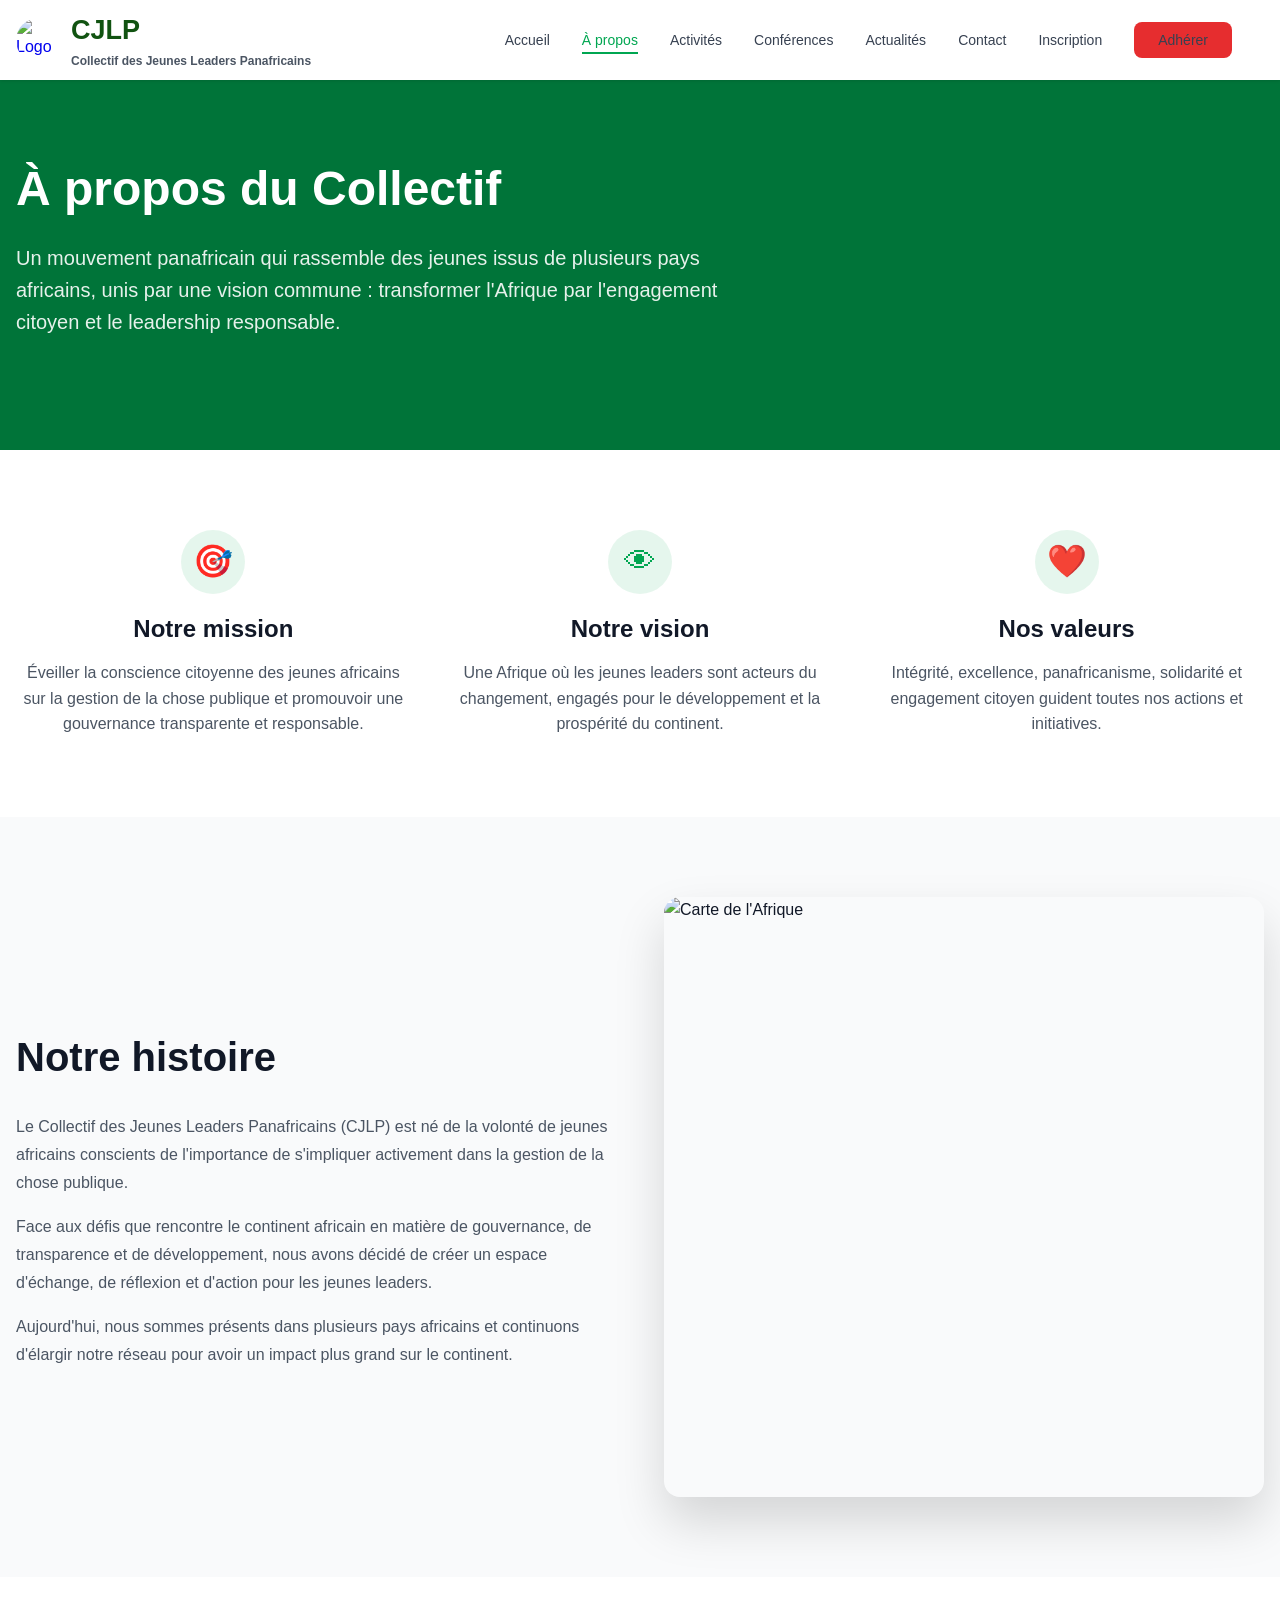
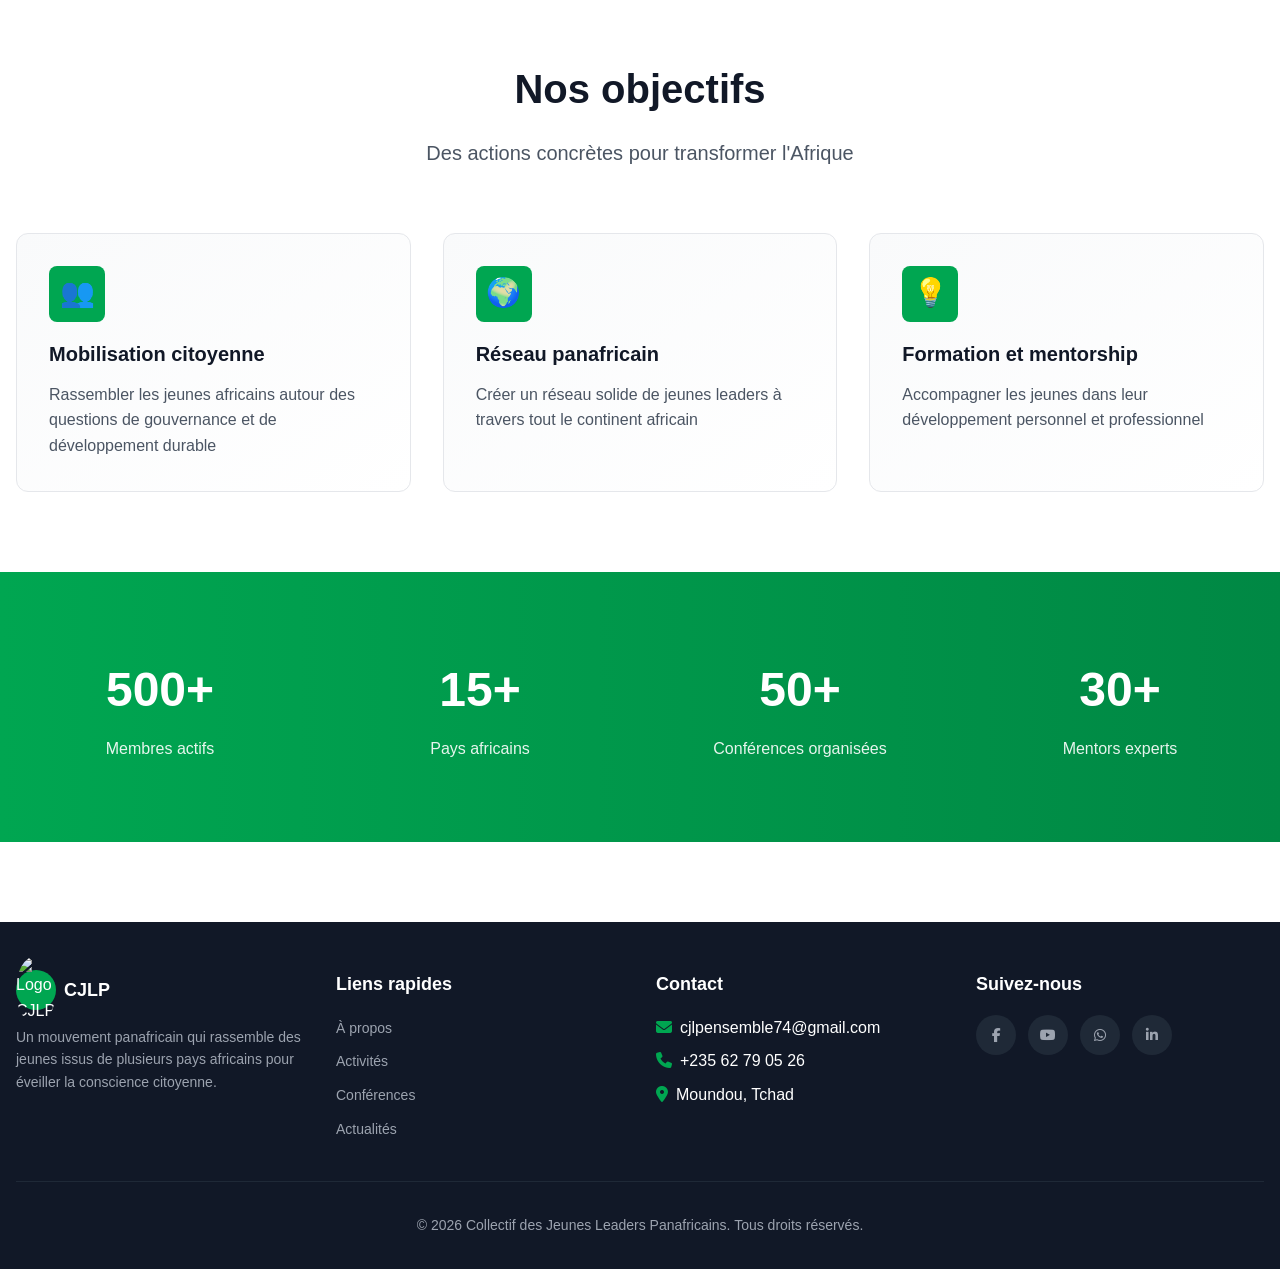
==== a-propos.html @ 23a4e642 "Add files via upload" ====
<!DOCTYPE html>
<html lang="fr">
<head>
    <meta charset="UTF-8">
    <meta name="viewport" content="width=device-width, initial-scale=1.0">
    <meta name="description" content="À propos du Collectif des Jeunes Leaders Panafricains - Notre mission, vision et valeurs">
    <title>À propos - CJLP | Collectif des Jeunes Leaders Panafricains</title>
    <link rel="stylesheet" href="Style.css">
    <script src="script.js"></script>
    <link rel="stylesheet" href="https://cdnjs.cloudflare.com/ajax/libs/font-awesome/6.5.0/css/all.min.css">
</head>
<body>
    <!-- Navigation -->
    <nav class="navbar">
          <div class="navbar-container">
              <a href="index.html" class="navbar-logo">
    <img src="Images/logo cjlp.jpeg" 
         alt="Logo CJLP" 
         class="logo-circle">
    <div class="logo-text">
                      <h1>CJLP</h1> 
                      <p>Collectif des Jeunes Leaders Panafricains</p>
                  </div>
              </a>
            <ul class="navbar-menu">
                <li><a href="index.html">Accueil</a></li>
                <li><a href="a-propos.html" class="active">À propos</a></li>
                <li><a href="activites.html">Activités</a></li>
                <li><a href="conferences.html">Conférences</a></li>
                <li><a href="actualites.html">Actualités</a></li>
                <li><a href="contact.html">Contact</a></li>
                <li><a href="inscription.html">Inscription</a></li>
                <li><a href="adhesion.html" class="btn-adhesion">Adhérer</a></li>
                <li><button id="logout-btn" style="display: none; background: none; border: none; color: var(--color-gray-700); cursor: pointer; font-weight: 500;">Se déconnecter</button></li>
            </ul>
            
            <button class="mobile-menu-btn" aria-label="Ouvrir le menu mobile">
                <span>☰</span>
            </button>
            <nav class="mobile-menu" aria-hidden="true"></nav>
        </div>
    </nav>

    <!-- Hero Section -->
    <section class="hero">
        <div class="hero-content">
            <div class="container">
                <div style="max-width: 48rem;">
                    <h1 style="font-size: 3rem; line-height: 1.2; margin-bottom: 1.5rem; font-weight: bold;">
                        À propos du Collectif
                    </h1>
                    <p style="font-size: 1.25rem; color: rgba(255, 255, 255, 0.9);">
                        Un mouvement panafricain qui rassemble des jeunes issus de plusieurs pays africains, 
                        unis par une vision commune : transformer l'Afrique par l'engagement citoyen et le leadership responsable.
                    </p>
                </div>
            </div>
        </div>
    </section>

    <!-- Mission, Vision, Valeurs -->
    <section class="section bg-white">
        <div class="container">
            <div class="grid grid-3">
                <div class="text-center">
                    <div style="width: 4rem; height: 4rem; background: rgba(0, 166, 81, 0.1); border-radius: 50%; display: flex; align-items: center; justify-content: center; margin: 0 auto 1rem;">
                        <span style="color: #00A651; font-size: 2rem;">🎯</span>
                    </div>
                    <h3 style="font-size: 1.5rem; font-weight: bold; margin-bottom: 0.75rem;">Notre mission</h3>
                    <p style="color: #4b5563;">
                        Éveiller la conscience citoyenne des jeunes africains sur la gestion de la chose publique et promouvoir une gouvernance transparente et responsable.
                    </p>
                </div>
                
                <div class="text-center">
                    <div style="width: 4rem; height: 4rem; background: rgba(0, 166, 81, 0.1); border-radius: 50%; display: flex; align-items: center; justify-content: center; margin: 0 auto 1rem;">
                        <span style="color: #00A651; font-size: 2rem;">👁</span>
                    </div>
                    <h3 style="font-size: 1.5rem; font-weight: bold; margin-bottom: 0.75rem;">Notre vision</h3>
                    <p style="color: #4b5563;">
                        Une Afrique où les jeunes leaders sont acteurs du changement, engagés pour le développement et la prospérité du continent.
                    </p>
                </div>
                
                <div class="text-center">
                    <div style="width: 4rem; height: 4rem; background: rgba(0, 166, 81, 0.1); border-radius: 50%; display: flex; align-items: center; justify-content: center; margin: 0 auto 1rem;">
                        <span style="color: #00A651; font-size: 2rem;">❤️</span>
                    </div>
                    <h3 style="font-size: 1.5rem; font-weight: bold; margin-bottom: 0.75rem;">Nos valeurs</h3>
                    <p style="color: #4b5563;">
                        Intégrité, excellence, panafricanisme, solidarité et engagement citoyen guident toutes nos actions et initiatives.
                    </p>
                </div>
            </div>
        </div>
    </section>

    <!-- Notre Histoire -->
    <section class="section bg-gray-50">
        <div class="container">
            <div class="hero-grid">
                <div>
                    <h2 style="font-size: 2.5rem; font-weight: bold; margin-bottom: 1.5rem;">Notre histoire</h2>
                    <div style="color: #4b5563; line-height: 1.75;">
                        <p style="margin-bottom: 1rem;">
                            Le Collectif des Jeunes Leaders Panafricains (CJLP) est né de la volonté de jeunes 
                            africains conscients de l'importance de s'impliquer activement dans la gestion de la 
                            chose publique.
                        </p>
                        <p style="margin-bottom: 1rem;">
                            Face aux défis que rencontre le continent africain en matière de gouvernance, de 
                            transparence et de développement, nous avons décidé de créer un espace d'échange, 
                            de réflexion et d'action pour les jeunes leaders.
                        </p>
                        <p>
                            Aujourd'hui, nous sommes présents dans plusieurs pays africains et continuons 
                            d'élargir notre réseau pour avoir un impact plus grand sur le continent.
                        </p>
                    </div>
                </div>
                <div>
                    <div style="aspect-ratio: 1/1; border-radius: 1rem; overflow: hidden; box-shadow: 0 25px 50px rgba(0, 0, 0, 0.15);">
                        <img src="https://images.unsplash.com/photo-1669854310488-542a99280b8a?crop=entropy&cs=tinysrgb&fit=max&fm=jpg&ixid=M3w3Nzg4Nzd8MHwxfHNlYXJjaHwxfHxhZnJpY2FuJTIwbWFwJTIwY29udGluZW50fGVufDF8fHx8MTc2OTUwODc0NHww&ixlib=rb-4.1.0&q=80&w=1080" alt="Carte de l'Afrique" style="width: 100%; height: 100%; object-fit: cover;">
                    </div>
                </div>
            </div>
        </div>
    </section>

    <!-- Nos Objectifs -->
    <section class="section bg-white">
        <div class="container">
            <div class="section-header">
                <h2>Nos objectifs</h2>
                <p>Des actions concrètes pour transformer l'Afrique</p>
            </div>
            
            <div class="grid grid-3">
                <div style="background: linear-gradient(to bottom right, #f9fafb, white); border: 1px solid #e5e7eb; border-radius: 0.75rem; padding: 2rem; transition: box-shadow 0.3s;">
                    <div style="width: 3.5rem; height: 3.5rem; background: #00A651; border-radius: 0.5rem; display: flex; align-items: center; justify-content: center; margin-bottom: 1rem;">
                        <span style="color: white; font-size: 1.75rem;">👥</span>
                    </div>
                    <h3 style="font-size: 1.25rem; font-weight: 600; margin-bottom: 0.75rem;">Mobilisation citoyenne</h3>
                    <p style="color: #4b5563;">Rassembler les jeunes africains autour des questions de gouvernance et de développement durable</p>
                </div>
                
                <div style="background: linear-gradient(to bottom right, #f9fafb, white); border: 1px solid #e5e7eb; border-radius: 0.75rem; padding: 2rem; transition: box-shadow 0.3s;">
                    <div style="width: 3.5rem; height: 3.5rem; background: #00A651; border-radius: 0.5rem; display: flex; align-items: center; justify-content: center; margin-bottom: 1rem;">
                        <span style="color: white; font-size: 1.75rem;">🌍</span>
                    </div>
                    <h3 style="font-size: 1.25rem; font-weight: 600; margin-bottom: 0.75rem;">Réseau panafricain</h3>
                    <p style="color: #4b5563;">Créer un réseau solide de jeunes leaders à travers tout le continent africain</p>
                </div>
                
                <div style="background: linear-gradient(to bottom right, #f9fafb, white); border: 1px solid #e5e7eb; border-radius: 0.75rem; padding: 2rem; transition: box-shadow 0.3s;">
                    <div style="width: 3.5rem; height: 3.5rem; background: #00A651; border-radius: 0.5rem; display: flex; align-items: center; justify-content: center; margin-bottom: 1rem;">
                        <span style="color: white; font-size: 1.75rem;">💡</span>
                    </div>
                    <h3 style="font-size: 1.25rem; font-weight: 600; margin-bottom: 0.75rem;">Formation et mentorship</h3>
                    <p style="color: #4b5563;">Accompagner les jeunes dans leur développement personnel et professionnel</p>
                </div>
            </div>
        </div>
    </section>

    <!-- Statistiques -->
    <section class="section" style="background: linear-gradient(to right, #00A651, #008844); color: white;">
        <div class="container">
            <div class="grid grid-4">
                <div class="text-center">
                    <div style="font-size: 3rem; font-weight: bold; margin-bottom: 0.5rem;">500+</div>
                    <div style="color: rgba(255, 255, 255, 0.9);">Membres actifs</div>
                </div>
                <div class="text-center">
                    <div style="font-size: 3rem; font-weight: bold; margin-bottom: 0.5rem;">15+</div>
                    <div style="color: rgba(255, 255, 255, 0.9);">Pays africains</div>
                </div>
                <div class="text-center">
                    <div style="font-size: 3rem; font-weight: bold; margin-bottom: 0.5rem;">50+</div>
                    <div style="color: rgba(255, 255, 255, 0.9);">Conférences organisées</div>
                </div>
                <div class="text-center">
                    <div style="font-size: 3rem; font-weight: bold; margin-bottom: 0.5rem;">30+</div>
                    <div style="color: rgba(255, 255, 255, 0.9);">Mentors experts</div>
                </div>
            </div>
        </div>
    </section>

    <!-- Footer -->
    <footer class="footer">
        <div class="container">
            <div class="footer-grid">
                <div>
                    <div style="display: flex; align-items: center; gap: 0.5rem; margin-bottom: 1rem;">
                        <div style="width: 2.5rem; height: 2.5rem; background: #00A651; border-radius: 50%; display: flex; align-items: center; justify-content: center;">
                            <span style="color: white;">
                                <img src="Images/logo cjlp.jpeg" 
         alt="Logo CJLP" 
         class="logo-circle">
                            </span>
                        </div>
                        <span style="font-weight: bold; font-size: 1.125rem;">CJLP</span>
                    </div>
                    <p>Un mouvement panafricain qui rassemble des jeunes issus de plusieurs pays africains pour éveiller la conscience citoyenne.</p>
                </div>
                
                <div>
                    <h3>Liens rapides</h3>
                    <ul>
                        <li><a href="a-propos.html">À propos</a></li>
                        <li><a href="activites.html">Activités</a></li>
                        <li><a href="conferences.html">Conférences</a></li>
                        <li><a href="actualites.html">Actualités</a></li>
                    </ul>
                </div>
                
                <div>
                    <h3>Contact</h3>
                    <ul>
                        <li style="display: flex; align-items: center; gap: 0.5rem;">
                            <span style="color: #00A651;"><i class="fas fa-envelope"></i></span> cjlpensemble74@gmail.com
                        </li>
                        <li style="display: flex; align-items: center; gap: 0.5rem;">
                            <span style="color: #00A651;"><i class="fas fa-phone"></i></span> +235 62 79 05 26
                        </li>
                        <li style="display: flex; align-items: center; gap: 0.5rem;">
                            <span style="color: #00A651;"><i class="fas fa-map-marker-alt"></i></span> Moundou, Tchad
                        </li>
                    </ul>
                </div>
                
                <div>
                    <h3>Suivez-nous</h3>
                    <div class="social-links">
                        <a href="https://www.facebook.com/profile.php?id=61570866391254" 
        target="_blank" 
        class="social-link facebook" 
        aria-label="Facebook">
          <i class="fab fa-facebook-f"></i>
      </a>

      <a href="https://www.youtube.com/" 
        target="_blank" 
        class="social-link youtube" 
        aria-label="YouTube">
          <i class="fab fa-youtube"></i>
      </a>

      <a href="https://wa.me/23562790526" 
        target="_blank" 
        class="social-link whatsapp" 
        aria-label="WhatsApp">
          <i class="fab fa-whatsapp"></i>
      </a>

      <a href="https://www.linkedin.com/in/TON-PROFIL" 
        target="_blank" 
        class="social-link linkedin" 
        aria-label="LinkedIn">
          <i class="fab fa-linkedin-in"></i>
      </a>
                    </div>
                </div>
            </div>
            
            <div class="footer-bottom">
                <p>© 2026 Collectif des Jeunes Leaders Panafricains. Tous droits réservés.</p>
            </div>
        </div>
    </footer>
</body>
</html>
---- Style.css ----
/* CJLP - Styles CSS */

* {
  margin: 0;
  padding: 0;
  box-sizing: border-box;
}

:root {
  --color-green: #00A651;
  --color-green-dark: #008844;
  --color-green-darker: #006633;
  --color-red: #E62D2F;
  --color-red-dark: #c92527;
  --color-white: #FFFFFF;
  --color-gray-50: #f9fafb;
  --color-gray-100: #f3f4f6;
  --color-gray-200: #e5e7eb;
  --color-gray-600: #4b5563;
  --color-gray-700: #374151;
  --color-gray-800: #1f2937;
  --color-gray-900: #111827;
}

body {
  font-family: -apple-system, BlinkMacSystemFont, 'Segoe UI', Roboto, Oxygen, Ubuntu, Cantarell, sans-serif;
  line-height: 1.6;
  color: var(--color-gray-900);
  background: var(--color-white);
}

.container {
  max-width: 1280px;
  margin: 0 auto;
  padding: 0 1rem;
}

/* Navigation */
.navbar {
  background: white;
  box-shadow: 0 1px 3px rgba(0, 0, 0, 0.1);
  position: sticky;
  top: 0;
  z-index: 1000;
}

.navbar-container {
  max-width: 1280px;
  margin: 0 auto;
  padding: 0 1rem;
  display: flex;
  justify-content: space-between;
  align-items: center;
  height: 80px;
}

.navbar-logo {
    display: flex;
    align-items: center;
    gap: 10px;
    text-decoration: none;
}

.logo-circle {
    width: 45px;
    height: 45px;
    border-radius: 50%;
    object-fit: cover;
}

.logo-text {
    font-size: 18px;
    font-weight: bold;
    color: #115311;
}

.logo-text p {
  font-size: 0.75rem;
  color: var(--color-gray-600);
}

.navbar-menu {
  display: flex;
  align-items: center;
  gap: 2rem;
  list-style: none;
}

.navbar-menu a {
  text-decoration: none;
  color: var(--color-gray-700);
  font-weight: 500;
  font-size: 0.875rem;
  transition: color 0.3s;
}

.navbar-menu a:hover,
.navbar-menu a.active {
  color: var(--color-green);
}

.navbar-menu a.active {
  border-bottom: 2px solid var(--color-green);
  padding-bottom: 0.25rem;
}

.btn-adhesion {
  background: var(--color-red);
  color: white;
  padding: 0.625rem 1.5rem;
  border-radius: 0.5rem;
  text-decoration: none;
  font-weight: 500;
  transition: background 0.3s;
  border: none;
  cursor: pointer;
}

.btn-adhesion:hover {
  background: var(--color-red-dark);
}

.mobile-menu-btn {
  display: none;
  background: none;
  border: none;
  font-size: 1.5rem;
  cursor: pointer;
  color: var(--color-gray-700);
}

/* mobile menu container that slides down */
.mobile-menu {
  display: none;
  position: absolute;
  top: 80px; /* height of navbar */
  right: 0;
  width: 100%;
  background: white;
  flex-direction: column;
  align-items: center;
  box-shadow: 0 4px 6px rgba(0,0,0,0.1);
  z-index: 999;
}

/* Hero Section */
.hero {
  /* fond vert uni selon la demande */
  background: var(--color-green);
  color: white;
  padding: 5rem 0;
  position: relative;
}

.mobile-menu.show {
  display: flex;
}

.mobile-menu a {
  padding: 0.75rem 1rem;
  width: 100%;
  text-align: center;
  text-decoration: none;
  color: var(--color-gray-700);
  font-weight: 500;
  border-bottom: 1px solid var(--color-gray-100);
}

.mobile-menu a:hover,
.mobile-menu a.active {
  background: var(--color-gray-50);
  color: var(--color-green);
}

.hero::before {
  content: '';
  position: absolute;
  inset: 0;
  background: rgba(0, 0, 0, 0.3);
}

.hero-content {
  position: relative;
  z-index: 1;
}

.hero-grid {
  display: grid;
  grid-template-columns: 1fr 1fr;
  gap: 3rem;
  align-items: center;
}

.hero-badge {
  display: inline-block;
  padding: 0.5rem 1rem;
  background: rgba(255, 255, 255, 0.2);
  backdrop-filter: blur(10px);
  border-radius: 9999px;
  font-size: 0.875rem;
  margin-bottom: 1.5rem;
}

.hero h1 {
  font-size: 3rem;
  line-height: 1.2;
  margin-bottom: 1.5rem;
  font-weight: bold;
}

.hero p {
  font-size: 1.25rem;
  color: rgba(255, 255, 255, 0.9);
  margin-bottom: 2rem;
}

.hero-buttons {
  display: flex;
  gap: 1rem;
  flex-wrap: wrap;
}

.btn-primary {
  background: var(--color-red);
  color: white;
  padding: 1rem 2rem;
  border-radius: 0.5rem;
  text-decoration: none;
  font-weight: 600;
  display: inline-flex;
  align-items: center;
  gap: 0.5rem;
  transition: all 0.3s;
  border: none;
  cursor: pointer;
}

.btn-primary:hover {
  background: var(--color-red-dark);
  box-shadow: 0 10px 20px rgba(0, 0, 0, 0.2);
}

.btn-secondary {
  background: white;
  color: var(--color-green);
  padding: 1rem 2rem;
  border-radius: 0.5rem;
  text-decoration: none;
  font-weight: 600;
  transition: background 0.3s;
  border: none;
  cursor: pointer;
}

.btn-secondary:hover {
  background: var(--color-gray-100);
}

.hero-image {
  aspect-ratio: 4/3;
  border-radius: 1rem;
  overflow: hidden;
  box-shadow: 0 25px 50px rgba(0, 0, 0, 0.3);
}

.hero-image img {
  width: 100%;
  height: 100%;
  object-fit: cover;
}

/* Section */
.section {
  padding: 5rem 0;
}

.section-header {
  text-align: center;
  margin-bottom: 4rem;
}

.section-header h2 {
  font-size: 2.5rem;
  font-weight: bold;
  margin-bottom: 1rem;
}

.section-header p {
  font-size: 1.25rem;
  color: var(--color-gray-600);
  max-width: 42rem;
  margin: 0 auto;
}

/* Grid */
.grid {
  display: grid;
  gap: 2rem;
}

.grid-2 {
  grid-template-columns: repeat(2, 1fr);
}

.grid-3 {
  grid-template-columns: repeat(3, 1fr);
}

.grid-4 {
  grid-template-columns: repeat(4, 1fr);
}

/* Card */
.card {
  background: white;
  border: 2px solid var(--color-gray-100);
  border-radius: 0.75rem;
  padding: 1.5rem;
  transition: all 0.3s;
}

.card:hover {
  border-color: var(--color-green);
  box-shadow: 0 10px 30px rgba(0, 0, 0, 0.1);
}

.card-icon {
  width: 3.5rem;
  height: 3.5rem;
  border-radius: 0.5rem;
  display: flex;
  align-items: center;
  justify-content: center;
  margin-bottom: 1rem;
}

.card h3 {
  font-size: 1.25rem;
  font-weight: 600;
  margin-bottom: 0.5rem;
}

.card p {
  color: var(--color-gray-600);
}

/* Footer */
.footer {
  background: var(--color-gray-900);
  color: white;
  padding: 3rem 0 2rem;
  margin-top: 5rem;
}

.footer-grid {
  display: grid;
  grid-template-columns: repeat(4, 1fr);
  gap: 2rem;
  margin-bottom: 2rem;
}

.footer h3 {
  font-size: 1.125rem;
  margin-bottom: 1rem;
}

.footer p,
.footer a {
  color: #9ca3af;
  font-size: 0.875rem;
  text-decoration: none;
}

.footer a:hover {
  color: var(--color-green);
}

.footer ul {
  list-style: none;
}

.footer ul li {
  margin-bottom: 0.5rem;
}

.social-links {
  display: flex;
  gap: 0.75rem;
}

.social-link {
  width: 2.5rem;
  height: 2.5rem;
  background: var(--color-gray-800);
  border-radius: 50%;
  display: flex;
  align-items: center;
  justify-content: center;
  transition: background 0.3s;
}

.social-link:hover {
  background: var(--color-green);
}

.footer-bottom {
  border-top: 1px solid var(--color-gray-800);
  padding-top: 2rem;
  text-align: center;
  color: #9ca3af;
  font-size: 0.875rem;
}

/* Form */
.form-group {
  margin-bottom: 1.5rem;
}

.form-label {
  display: block;
  font-weight: 600;
  font-size: 0.875rem;
  margin-bottom: 0.5rem;
  color: var(--color-gray-700);
}

.form-label .required {
  color: var(--color-red);
}

.form-input,
.form-textarea,
.form-select {
  width: 100%;
  padding: 0.75rem 1rem;
  border: 2px solid var(--color-gray-200);
  border-radius: 0.5rem;
  font-size: 1rem;
  transition: border-color 0.3s;
}

.form-input:focus,
.form-textarea:focus,
.form-select:focus {
  outline: none;
  border-color: var(--color-green);
}

.form-textarea {
  resize: none;
}

/* Utility Classes */
.bg-white { background: var(--color-white); }
.bg-gray-50 { background: var(--color-gray-50); }
.bg-green { background: var(--color-green); }
.bg-red { background: var(--color-red); }

.text-center { text-align: center; }
.text-green { color: var(--color-green); }
.text-red { color: var(--color-red); }
.text-gray-600 { color: var(--color-gray-600); }

.mt-4 { margin-top: 1rem; }
.mb-4 { margin-bottom: 1rem; }
.mb-8 { margin-bottom: 2rem; }

.flex { display: flex; }
.items-center { align-items: center; }
.justify-between { justify-content: space-between; }
.gap-2 { gap: 0.5rem; }
.gap-4 { gap: 1rem; }

/* Responsive */
@media (max-width: 1024px) {
  .navbar-menu {
    display: none;
  }
  
  .mobile-menu-btn {
    display: block;
  }
  
  .hero-grid {
    grid-template-columns: 1fr;
  }
  
  .grid-2,
  .grid-3,
  .grid-4 {
    grid-template-columns: 1fr;
  }
  
  .footer-grid {
    grid-template-columns: repeat(2, 1fr);
  }
}

@media (min-width: 768px) {
  .grid-2 {
    grid-template-columns: repeat(2, 1fr);
  }
}

@media (min-width: 1024px) {
  .grid-3 {
    grid-template-columns: repeat(3, 1fr);
  }
  
  .grid-4 {
    grid-template-columns: repeat(4, 1fr);
  }
}

/* Responsive */
@media (max-width: 1024px) {
  .navbar-menu {
    display: none;
  }
  
  .mobile-menu-btn {
    display: block;
  }
  
  .hero-grid {
    grid-template-columns: 1fr;
  }
  
  .grid-2,
  .grid-3,
  .grid-4 {
    grid-template-columns: 1fr;
  }
  
  .footer-grid {
    grid-template-columns: repeat(2, 1fr);
  }
}

@media (min-width: 768px) {
  .grid-2 {
    grid-template-columns: repeat(2, 1fr);
  }
}

@media (min-width: 1024px) {
  .grid-3 {
    grid-template-columns: repeat(3, 1fr);
  }
  
  .grid-4 {
    grid-template-columns: repeat(4, 1fr);
  }
}

@media (max-width: 640px) {
  .hero h1 {
    font-size: 2rem;
  }
  
  .section-header h2 {
    font-size: 1.875rem;
  }
  
  .footer-grid {
    grid-template-columns: 1fr;
  }
}

/* Animations */
.card {
  opacity: 0;
  transform: translateY(20px);
  transition: opacity 0.6s ease-out, transform 0.6s ease-out;
}

.fade-in {
  opacity: 1;
  transform: translateY(0);
}
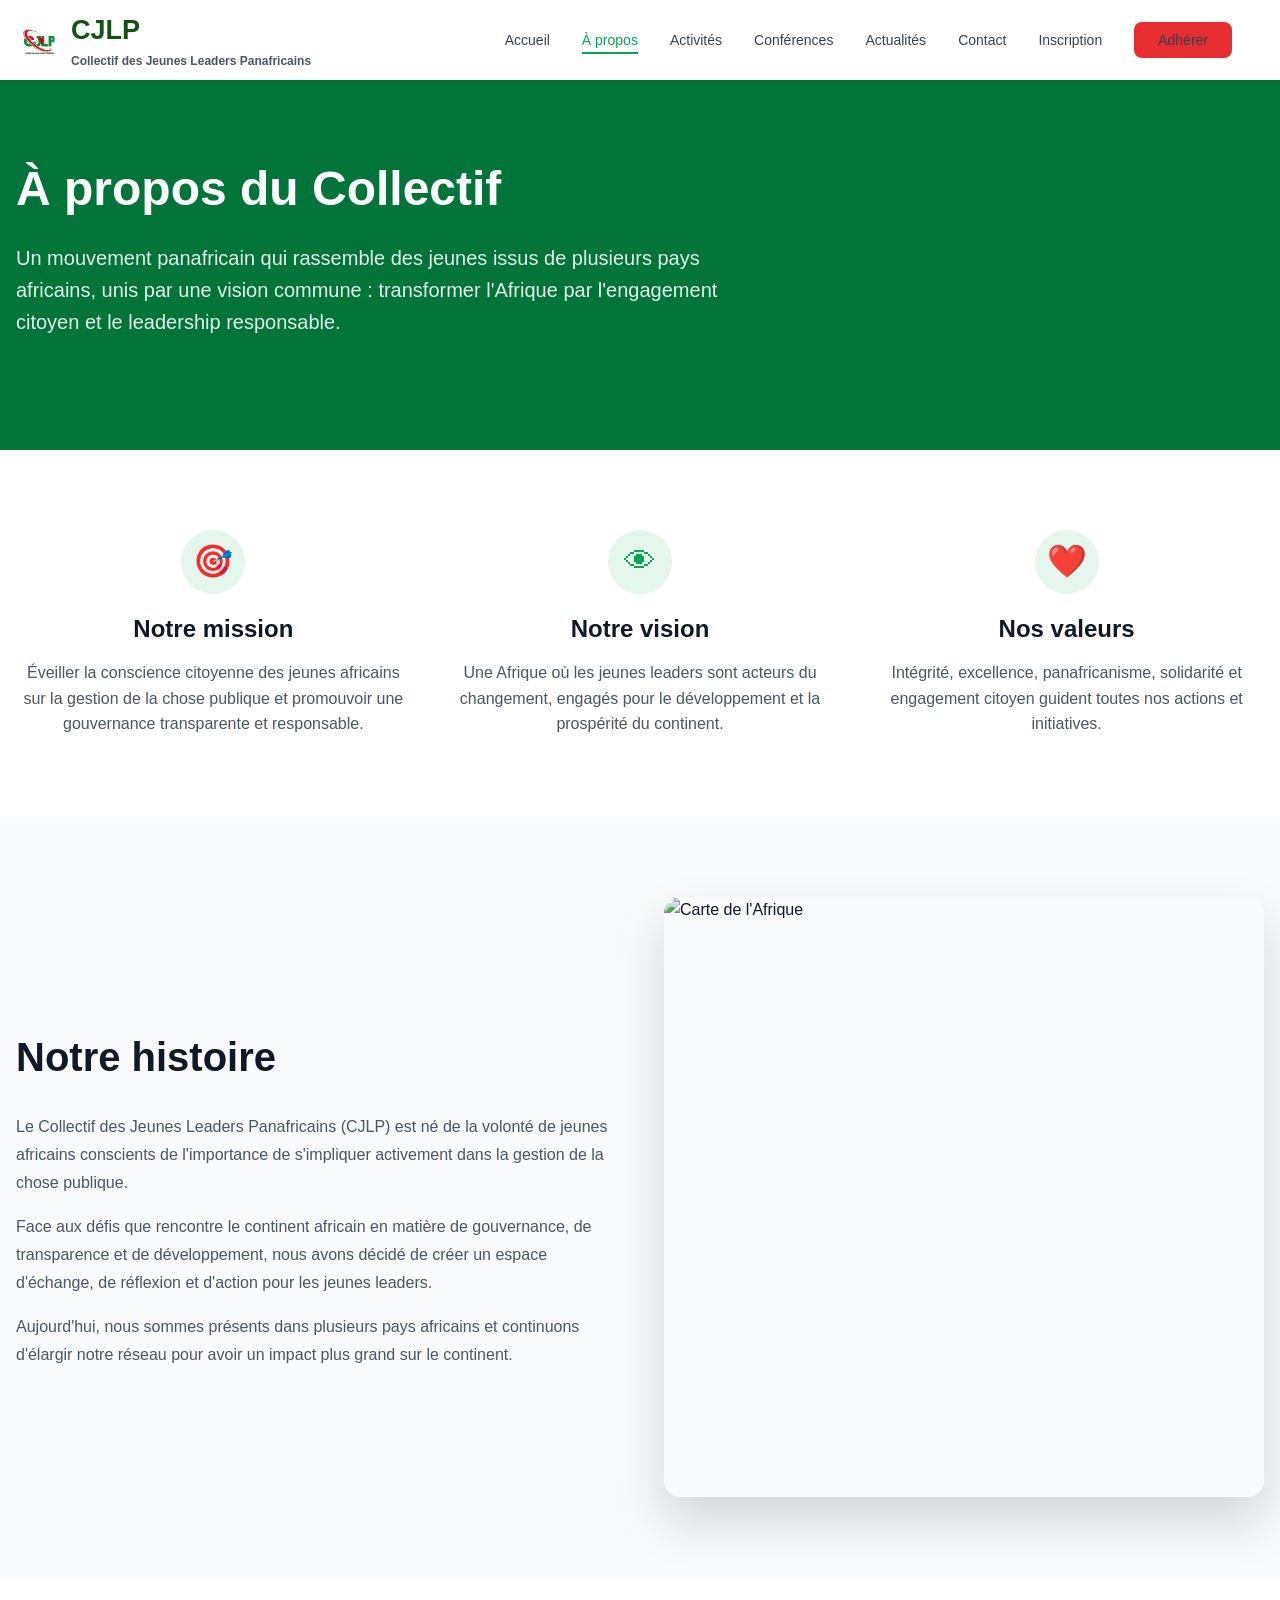
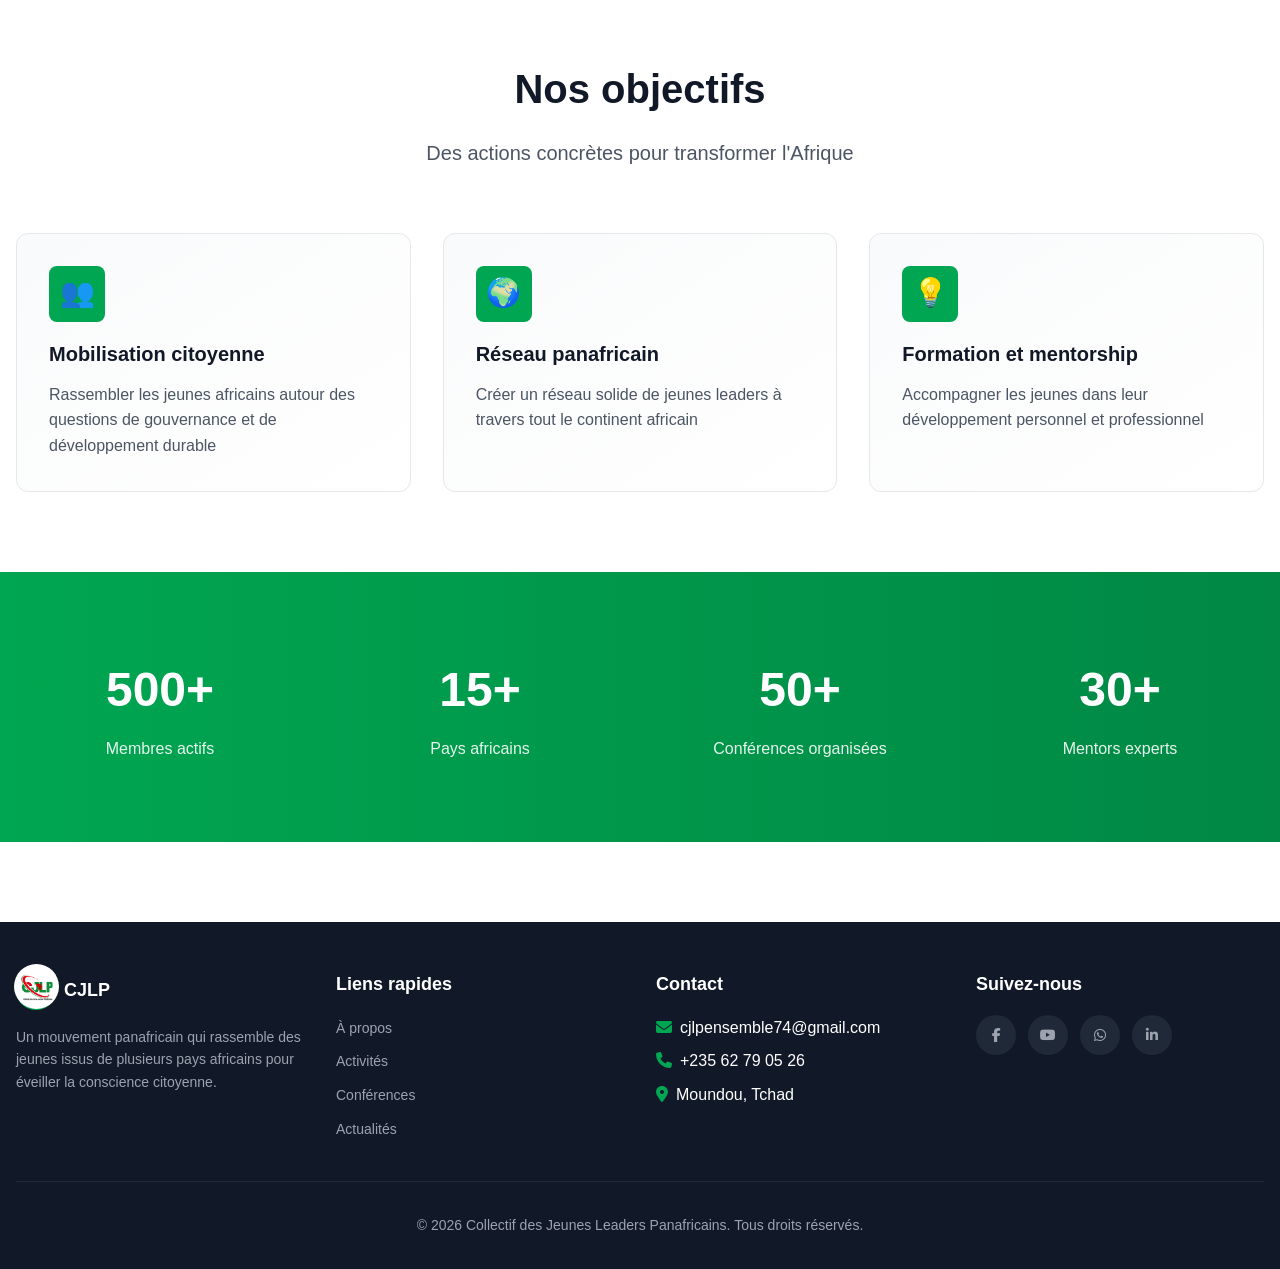
==== commit ff221918: "Fix: correction des chemins d'images" ====
--- a/a-propos.html
+++ b/a-propos.html
@@ -14,7 +14,7 @@
     <nav class="navbar">
           <div class="navbar-container">
               <a href="index.html" class="navbar-logo">
-    <img src="Images/logo cjlp.jpeg" 
+    <img src="logo-cjlp.jpeg" 
          alt="Logo CJLP" 
          class="logo-circle">
     <div class="logo-text">
@@ -195,7 +195,7 @@
                     <div style="display: flex; align-items: center; gap: 0.5rem; margin-bottom: 1rem;">
                         <div style="width: 2.5rem; height: 2.5rem; background: #00A651; border-radius: 50%; display: flex; align-items: center; justify-content: center;">
                             <span style="color: white;">
-                                <img src="Images/logo cjlp.jpeg" 
+                                <img src="logo-cjlp.jpeg" 
          alt="Logo CJLP" 
          class="logo-circle">
                             </span>
